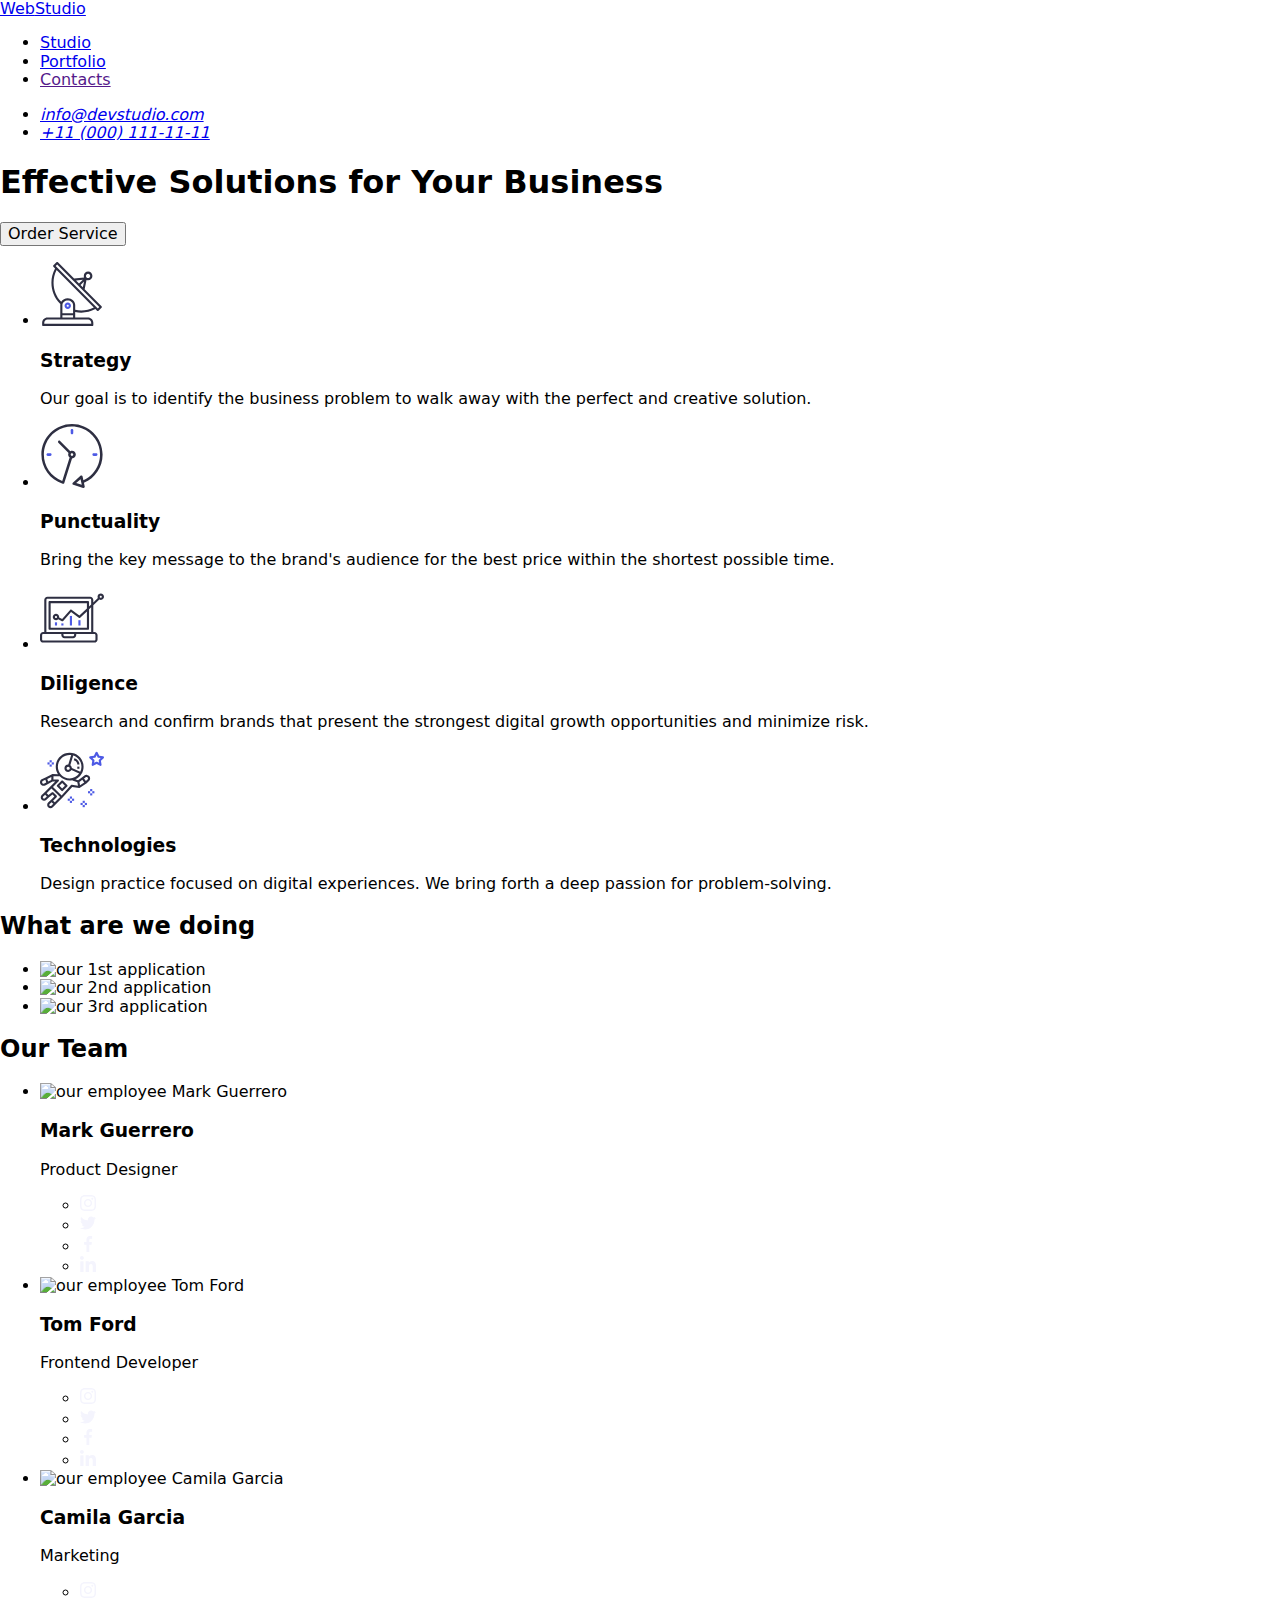
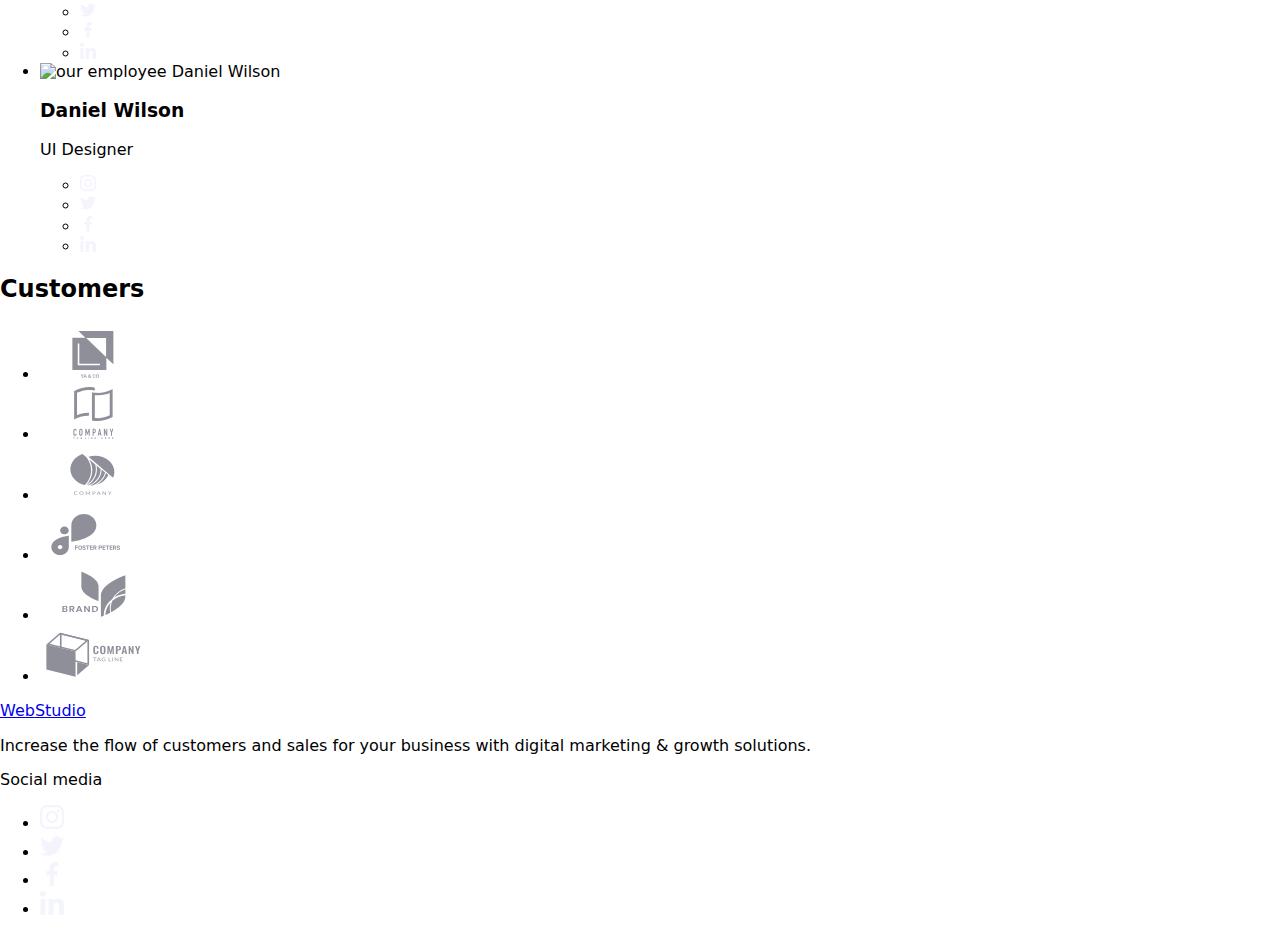
==== index.html @ b29a04a4 "меняет название спрайту" ====
<!DOCTYPE html>
<html lang="en">
  <head>
    <meta charset="UTF-8" />
    <meta http-equiv="X-UA-Compatible" content="IE=edge" />
    <meta name="viewport" content="width=device-width, initial-scale=1.0" />
    <title>Web Studio</title>
    <link rel="preconnect" href="https://fonts.googleapis.com" />
    <link rel="preconnect" href="https://fonts.gstatic.com" crossorigin />
    <link
      href="https://fonts.googleapis.com/css2?family=Raleway:wght@800&family=Roboto:wght@400;500;700;900&display=swap"
      rel="stylesheet"
    />
    <link
      rel="stylesheet"
      href="https://cdn.jsdelivr.net/npm/modern-normalize@1.1.0/modern-normalize.min.css"
    />
    <link rel="stylesheet" href="./css/styles.css" />
  </head>

  <!-- Body -->
  <body>
    <!-- Header -->
    <header class="page-header">
      <div class="container header-container">
        <!-- Nav -->
        <nav class="menu">
          <a class="logo link" href="./index.html"
            >Web<span class="studio-dark-text">Studio</span></a
          >
          <ul class="list nav-list">
            <li class="item nav-item">
              <a class="nav-link link" href="./index.html">Studio</a>
            </li>
            <li class="item nav-item">
              <a class="nav-link link" href="./portfolio.html">Portfolio</a>
            </li>
            <li class="item nav-item">
              <a class="nav-link link" href="">Contacts</a>
            </li>
          </ul>
        </nav>

        <!-- Address -->
        <address class="contacts">
          <ul class="list contacts-list">
            <li>
              <a
                class="link contacts-link mail"
                href="mailto:info@devstudio.com"
                >info@devstudio.com</a
              >
            </li>
            <li>
              <a class="link contacts-link tel" href="tel:+110001111111"
                >+11 (000) 111-11-11</a
              >
            </li>
          </ul>
        </address>
      </div>
    </header>

    <!-- Main -->
    <main>
      <!-- Hero section -->
      <section class="hero-section">
        <div class="container hero-container">
          <h1 class="title hero-title">
            Effective Solutions for Your Business
          </h1>
          <button class="hero-btn btn" type="button">Order Service</button>
        </div>
      </section>

      <!-- About section -->
      <section class="about-section">
        <div class="about-container container">
          <h2 hidden class="title about-title">About</h2>
          <ul class="list about-list">
            <li class="item about-item">
              <div class="thumb thumb-about">
                <svg class="icon" width="64" height="64">
                  <use href="./images/icons/icons.svg#antenna"></use>
                </svg>
              </div>
              <h3 class="about-subtitle subtitle">Strategy</h3>
              <p class="text about-text">
                Our goal is to identify the business problem to walk away with
                the perfect and creative solution.
              </p>
            </li>
            <li class="item about-item">
              <div class="thumb thumb-about">
                <svg class="icon" width="64" height="64">
                  <use href="./images/icons/icons.svg#clock"></use>
                </svg>
              </div>
              <h3 class="about-subtitle subtitle">Punctuality</h3>
              <p class="text about-text">
                Bring the key message to the brand's audience for the best price
                within the shortest possible time.
              </p>
            </li>
            <li class="item about-item">
              <div class="thumb thumb-about">
                <svg class="icon" width="64" height="64">
                  <use href="./images/icons/icons.svg#diagram"></use>
                </svg>
              </div>
              <h3 class="about-subtitle subtitle">Diligence</h3>
              <p class="text about-text">
                Research and confirm brands that present the strongest digital
                growth opportunities and minimize risk.
              </p>
            </li>
            <li class="item about-item">
              <div class="thumb thumb-about">
                <svg class="icon" width="64" height="64">
                  <use href="./images/icons/icons.svg#astronaut"></use>
                </svg>
              </div>
              <h3 class="about-subtitle subtitle">Technologies</h3>
              <p class="text about-text">
                Design practice focused on digital experiences. We bring forth a
                deep passion for problem-solving.
              </p>
            </li>
          </ul>
        </div>
      </section>

      <!-- What are we doing section -->
      <section class="projects-section">
        <div class="projects-container container">
          <h2 class="title projects-title">What are we doing</h2>
          <ul class="list projects-list">
            <li class="item projects-item">
              <img
                src="./images/what-are-we-doing/img-1.jpg"
                alt="our 1st application"
                width="360"
                height="300"
                class="img projects-img"
              />
            </li>
            <li class="item projects-item">
              <img
                src="./images/what-are-we-doing/img-2.jpg"
                alt="our 2nd application"
                width="360"
                height="300"
                class="img projects-img"
              />
            </li>
            <li class="item projects-item">
              <img
                src="./images/what-are-we-doing/img-3.jpg"
                alt="our 3rd application"
                width="360"
                height="300"
                class="img projects-img"
              />
            </li>
          </ul>
        </div>
      </section>

      <!-- Our team section -->
      <section class="team-section">
        <div class="team-container container">
          <h2 class="title team-title">Our Team</h2>
          <ul class="list team-list">
            <li class="item team-item">
              <img
                src="./images/our-team/mark-guerrero.jpg"
                alt="our employee Mark Guerrero"
                width="264"
                height="260"
                class="img team-img"
              />
              <div class="team-subtitle-container">
                <h3 class="subtitle team-subtitle">Mark Guerrero</h3>
                <p class="text text-team">Product Designer</p>
              </div>
              <ul class="list media-list">
                <li class="item item-media">
                  <a href="#" class="link media-links">
                    <svg class="icon media-icons" width="16" height="16">
                      <use href="./images/icons/icons.svg#instagram"></use>
                    </svg>
                  </a>
                </li>
                <li class="item item-media">
                  <a href="" class="link media-links">
                    <svg class="icon media-icons" width="16" height="16">
                      <use href="./images/icons/icons.svg#twitter"></use>
                    </svg>
                  </a>
                </li>
                <li class="item item-media">
                  <a href="" class="link media-links">
                    <svg class="icon media-icons" width="16" height="16">
                      <use href="./images/icons/icons.svg#facebook"></use>
                    </svg>
                  </a>
                </li>
                <li class="item item-media">
                  <a href="" class="link media-links">
                    <svg class="icon media-icons" width="16" height="16">
                      <use href="./images/icons/icons.svg#linkedin"></use>
                    </svg>
                  </a>
                </li>
              </ul>
            </li>
            <li class="item team-item">
              <img
                src="./images/our-team/tom-ford.jpg"
                alt="our employee Tom Ford"
                width="264"
                height="260"
                class="img team-img"
              />
              <div class="team-subtitle-container">
                <h3 class="subtitle team-subtitle">Tom Ford</h3>
                <p class="text text-team">Frontend Developer</p>
              </div>
              <ul class="list media-list">
                <li class="item item-media">
                  <a href="#" class="link media-links">
                    <svg class="icon media-icons" width="16" height="16">
                      <use href="./images/icons/icons.svg#instagram"></use>
                    </svg>
                  </a>
                </li>
                <li class="item item-media">
                  <a href="" class="link media-links">
                    <svg class="icon media-icons" width="16" height="16">
                      <use href="./images/icons/icons.svg#twitter"></use>
                    </svg>
                  </a>
                </li>
                <li class="item item-media">
                  <a href="" class="link media-links">
                    <svg class="icon media-icons" width="16" height="16">
                      <use href="./images/icons/icons.svg#facebook"></use>
                    </svg>
                  </a>
                </li>
                <li class="item item-media">
                  <a href="" class="link media-links">
                    <svg class="icon media-icons" width="16" height="16">
                      <use href="./images/icons/icons.svg#linkedin"></use>
                    </svg>
                  </a>
                </li>
              </ul>
            </li>
            <li class="item team-item">
              <img
                src="./images/our-team/camila-garcia.jpg"
                alt="our employee Camila Garcia"
                width="264"
                height="260"
                class="img team-img"
              />
              <div class="team-subtitle-container">
                <h3 class="subtitle team-subtitle">Camila Garcia</h3>
                <p class="text text-team">Marketing</p>
              </div>
              <ul class="list media-list">
                <li class="item item-media">
                  <a href="#" class="link media-links">
                    <svg class="icon media-icons" width="16" height="16">
                      <use href="./images/icons/icons.svg#instagram"></use>
                    </svg>
                  </a>
                </li>
                <li class="item item-media">
                  <a href="" class="link media-links">
                    <svg class="icon media-icons" width="16" height="16">
                      <use href="./images/icons/icons.svg#twitter"></use>
                    </svg>
                  </a>
                </li>
                <li class="item item-media">
                  <a href="" class="link media-links">
                    <svg class="icon media-icons" width="16" height="16">
                      <use href="./images/icons/icons.svg#facebook"></use>
                    </svg>
                  </a>
                </li>
                <li class="item item-media">
                  <a href="" class="link media-links">
                    <svg class="icon media-icons" width="16" height="16">
                      <use href="./images/icons/icons.svg#linkedin"></use>
                    </svg>
                  </a>
                </li>
              </ul>
            </li>
            <li class="item team-item">
              <img
                src="./images/our-team/daniel-wilson.jpg"
                alt="our employee Daniel Wilson"
                width="264"
                height="260"
                class="img team-img"
              />
              <div class="team-subtitle-container">
                <h3 class="subtitle team-subtitle">Daniel Wilson</h3>
                <p class="text text-team">UI Designer</p>
              </div>
              <ul class="list media-list">
                <li class="item item-media">
                  <a href="#" class="link media-links">
                    <svg class="icon media-icons" width="16" height="16">
                      <use href="./images/icons/icons.svg#instagram"></use>
                    </svg>
                  </a>
                </li>
                <li class="item item-media">
                  <a href="" class="link media-links">
                    <svg class="icon media-icons" width="16" height="16">
                      <use href="./images/icons/icons.svg#twitter"></use>
                    </svg>
                  </a>
                </li>
                <li class="item item-media">
                  <a href="" class="link media-links">
                    <svg class="icon media-icons" width="16" height="16">
                      <use href="./images/icons/icons.svg#facebook"></use>
                    </svg>
                  </a>
                </li>
                <li class="item item-media">
                  <a href="" class="link media-links">
                    <svg class="icon media-icons" width="16" height="16">
                      <use href="./images/icons/icons.svg#linkedin"></use>
                    </svg>
                  </a>
                </li>
              </ul>
            </li>
          </ul>
        </div>
      </section>

      <!-- customers -->
      <section class="section customers-section">
        <div class="container customers-container">
          <h2 class="item customers-title">Customers</h2>
          <ul class="list customers-list">
            <li class="item customers-item">
              <div class="thumb customers-thumb">
                <svg class="icon customers-icon" width="104" height="56">
                  <use href="./images/icons/icons.svg#clients-1"></use>
                </svg>
              </div>
            </li>
            <li class="item customers-item">
              <div class="thumb customers-thumb">
                <svg class="icon customers-icon" width="104" height="56">
                  <use href="./images/icons/icons.svg#clients-2"></use>
                </svg>
              </div>
            </li>
            <li class="item customers-item">
              <div class="thumb customers-thumb">
                <svg class="icon customers-icon" width="104" height="56">
                  <use href="./images/icons/icons.svg#clients-3"></use>
                </svg>
              </div>
            </li>
            <li class="item customers-item">
              <div class="thumb customers-thumb">
                <svg class="icon customers-icon" width="104" height="56">
                  <use href="./images/icons/icons.svg#clients-4"></use>
                </svg>
              </div>
            </li>
            <li class="item customers-item">
              <div class="thumb customers-thumb">
                <svg class="icon customers-icon" width="104" height="56">
                  <use href="./images/icons/icons.svg#clients-5"></use>
                </svg>
              </div>
            </li>
            <li class="item customers-item">
              <div class="thumb customers-thumb">
                <svg class="icon customers-icon" width="104" height="56">
                  <use href="./images/icons/icons.svg#clients-6"></use>
                </svg>
              </div>
            </li>
          </ul>
        </div>
      </section>
    </main>

    <!-- Footer -->
    <footer class="footer">
      <div class="container footer-container">
        <div class="left-footer-container">
          <a class="link logo" href="./index.html"
            >Web<span class="studio-white-text">Studio</span></a
          >
          <p class="text footer-text">
            Increase the flow of customers and sales for your business with
            digital marketing & growth solutions.
          </p>
        </div>

        <div class="right-footer-conatiner">
          <p class="tetx footer-media-text">Social media</p>
          <ul class="list media-list">
            <li class="item item-media">
              <a href="" class="link media-links">
                <svg class="icon media-icons" width="24" height="24">
                  <use href="./images/icons/icons.svg#instagram"></use>
                </svg>
              </a>
            </li>
            <li class="item item-media">
              <a href="" class="link media-links">
                <svg class="icon media-icons" width="24" height="24">
                  <use href="./images/icons/icons.svg#twitter"></use>
                </svg>
              </a>
            </li>
            <li class="item item-media">
              <a href="" class="link media-links">
                <svg class="icon media-icons" width="24" height="24">
                  <use href="./images/icons/icons.svg#facebook"></use>
                </svg>
              </a>
            </li>
            <li class="item item-media">
              <a href="" class="link media-links">
                <svg class="icon media-icons" width="24" height="24">
                  <use href="./images/icons/icons.svg#linkedin"></use>
                </svg>
              </a>
            </li>
          </ul>
        </div>
      </div>
    </footer>
  </body>
</html>
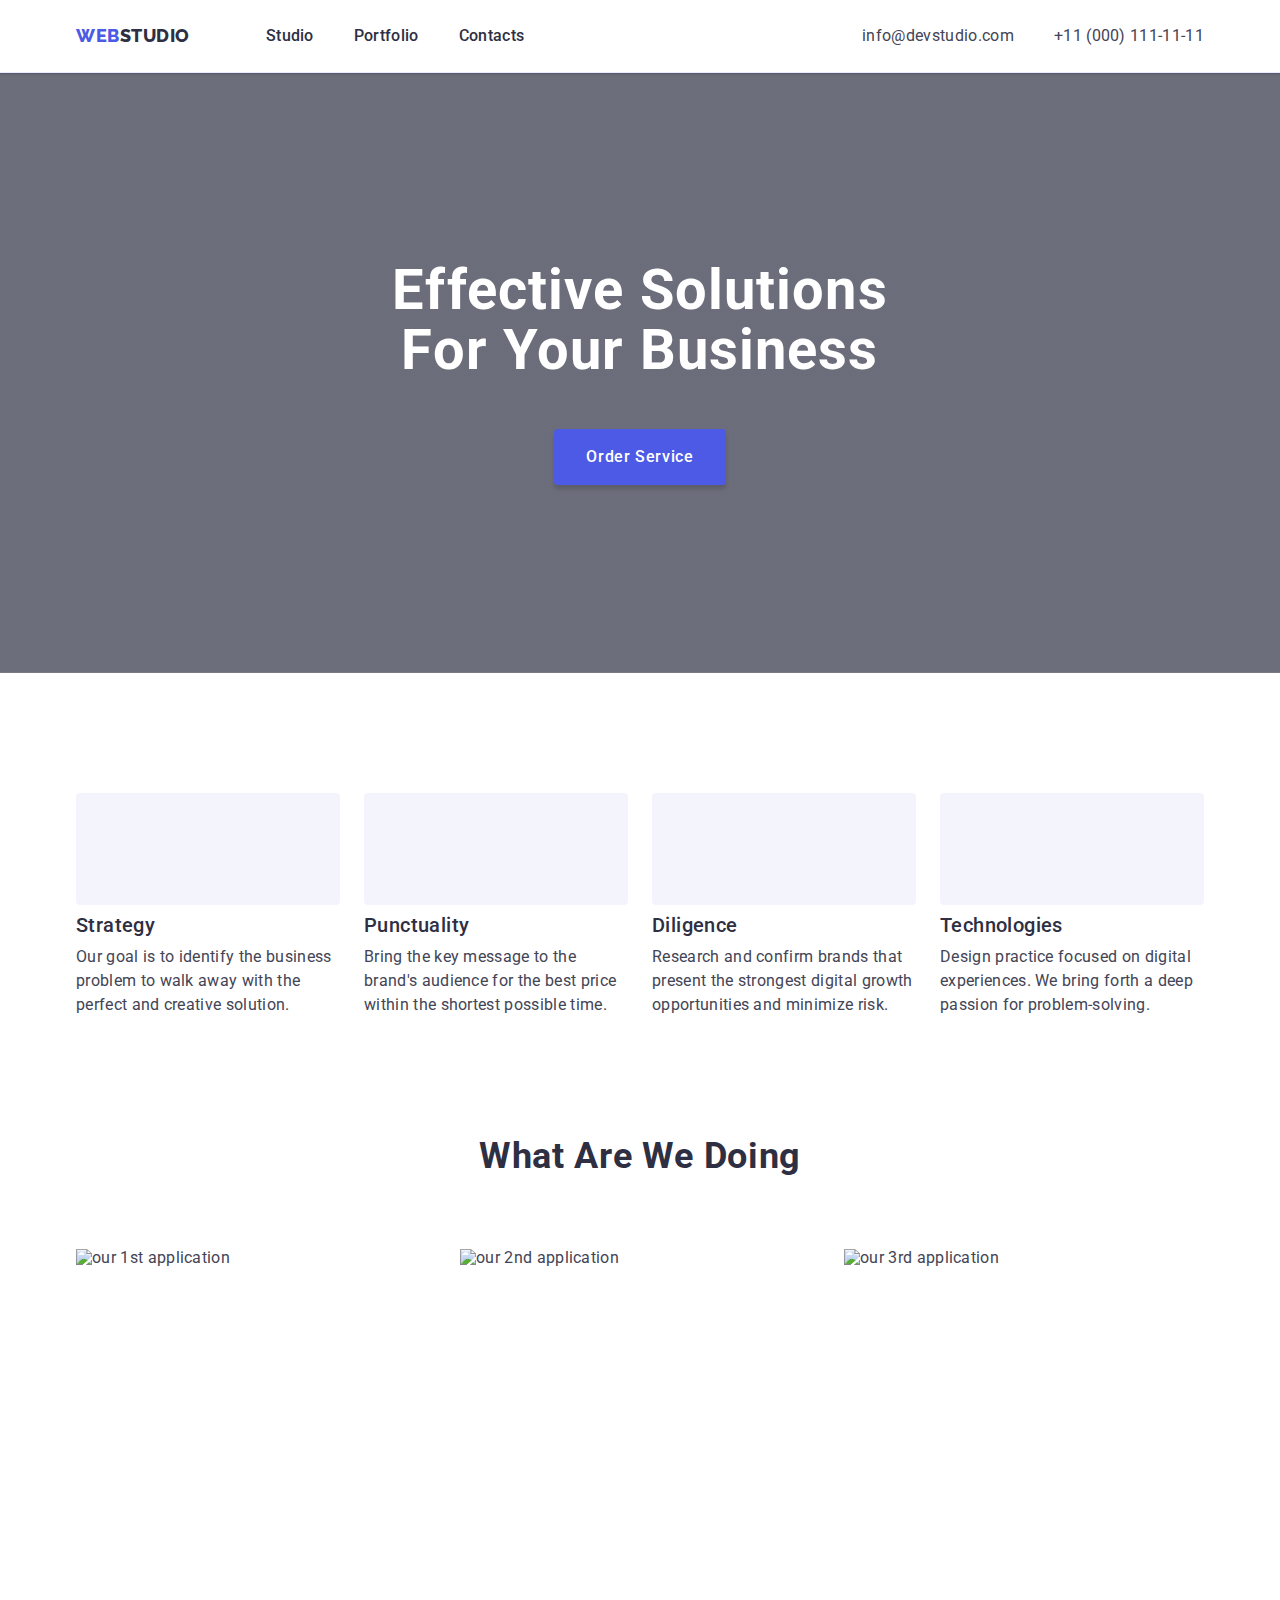
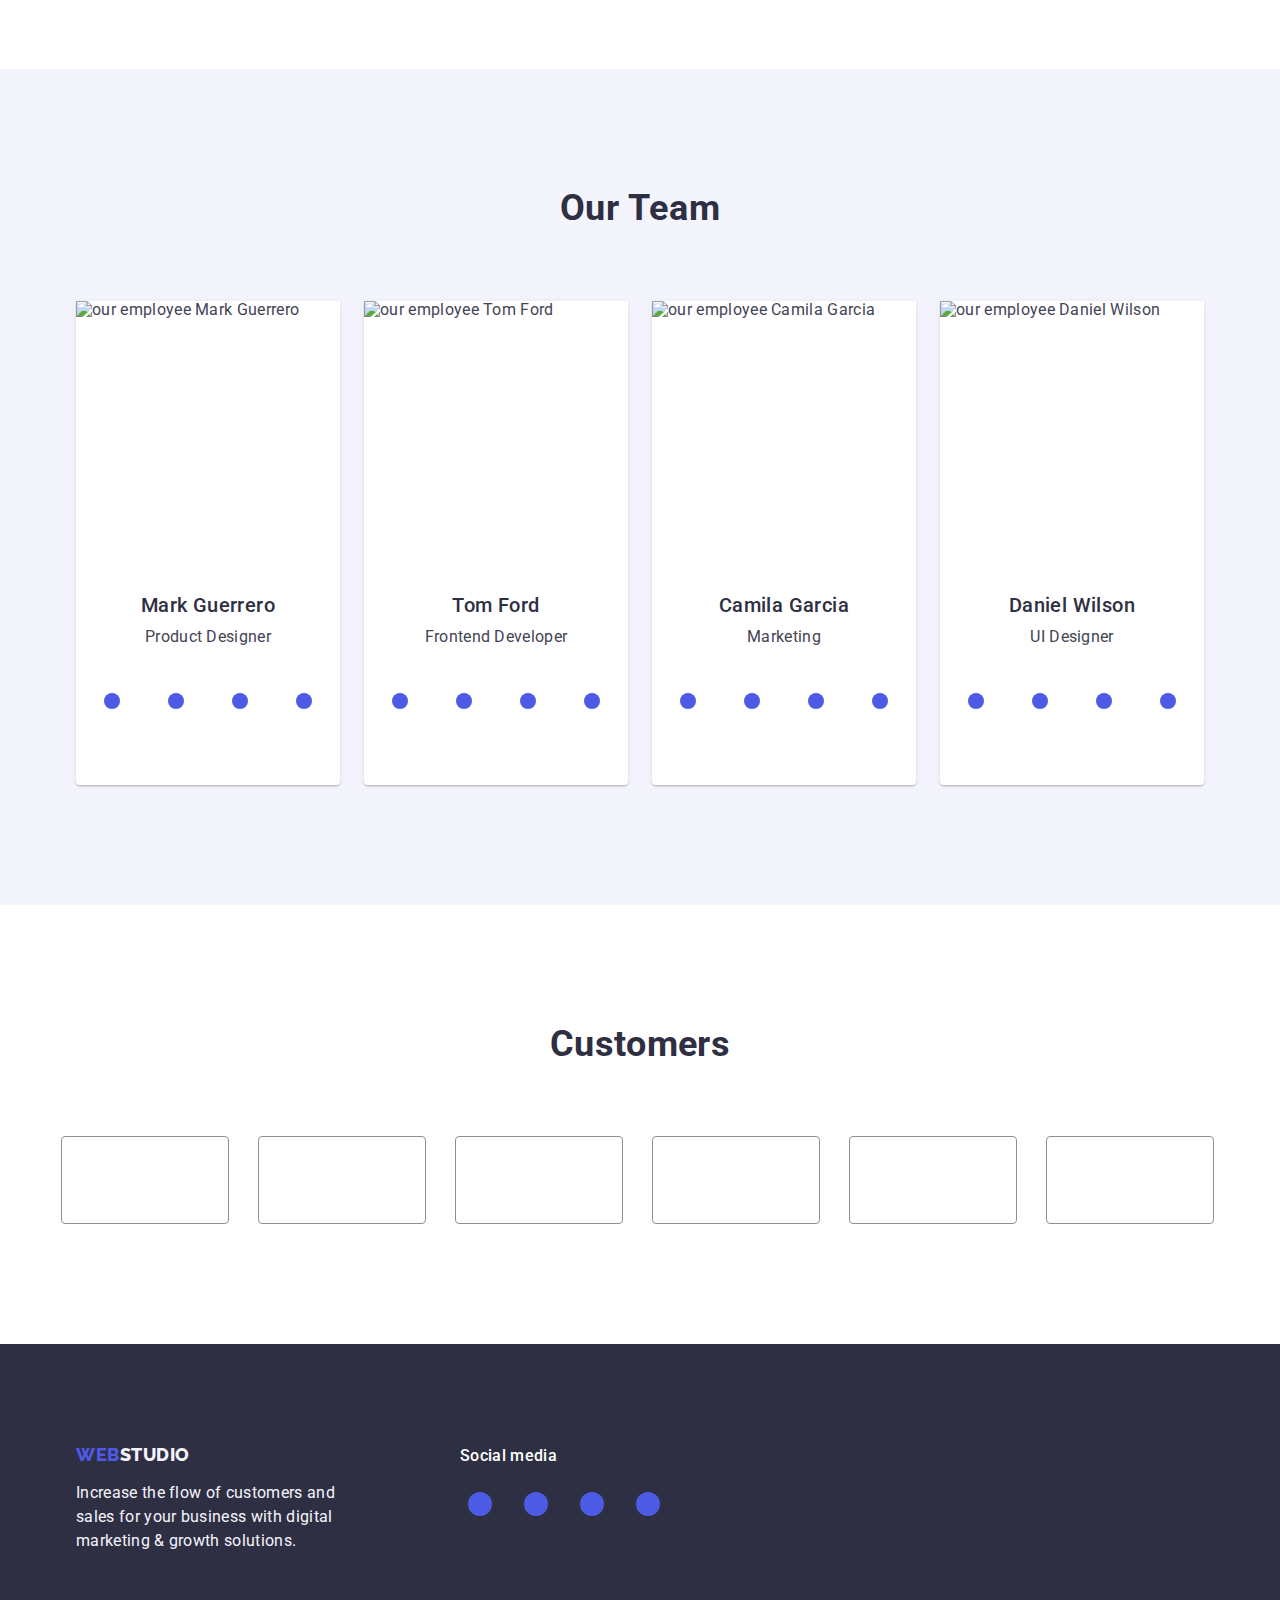
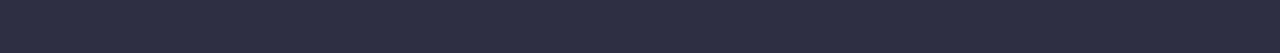
==== commit 909397c1: "-" ====
--- a/index.html
+++ b/index.html
@@ -81,7 +81,7 @@
             <li class="item about-item">
               <div class="thumb thumb-about">
                 <svg class="icon" width="64" height="64">
-                  <use href="./images/icons/icons.svg#antenna"></use>
+                  <use href="./images/icons/icon.svg#antenna"></use>
                 </svg>
               </div>
               <h3 class="about-subtitle subtitle">Strategy</h3>
@@ -93,7 +93,7 @@
             <li class="item about-item">
               <div class="thumb thumb-about">
                 <svg class="icon" width="64" height="64">
-                  <use href="./images/icons/icons.svg#clock"></use>
+                  <use href="./images/icons/icon.svg#clock"></use>
                 </svg>
               </div>
               <h3 class="about-subtitle subtitle">Punctuality</h3>
@@ -105,7 +105,7 @@
             <li class="item about-item">
               <div class="thumb thumb-about">
                 <svg class="icon" width="64" height="64">
-                  <use href="./images/icons/icons.svg#diagram"></use>
+                  <use href="./images/icons/icon.svg#diagram"></use>
                 </svg>
               </div>
               <h3 class="about-subtitle subtitle">Diligence</h3>
@@ -117,7 +117,7 @@
             <li class="item about-item">
               <div class="thumb thumb-about">
                 <svg class="icon" width="64" height="64">
-                  <use href="./images/icons/icons.svg#astronaut"></use>
+                  <use href="./images/icons/icon.svg#astronaut"></use>
                 </svg>
               </div>
               <h3 class="about-subtitle subtitle">Technologies</h3>
@@ -183,36 +183,38 @@
                 <h3 class="subtitle team-subtitle">Mark Guerrero</h3>
                 <p class="text text-team">Product Designer</p>
               </div>
-              <ul class="list media-list">
-                <li class="item item-media">
-                  <a href="#" class="link media-links">
-                    <svg class="icon media-icons" width="16" height="16">
-                      <use href="./images/icons/icons.svg#instagram"></use>
-                    </svg>
-                  </a>
-                </li>
-                <li class="item item-media">
-                  <a href="" class="link media-links">
-                    <svg class="icon media-icons" width="16" height="16">
-                      <use href="./images/icons/icons.svg#twitter"></use>
-                    </svg>
-                  </a>
-                </li>
-                <li class="item item-media">
-                  <a href="" class="link media-links">
-                    <svg class="icon media-icons" width="16" height="16">
-                      <use href="./images/icons/icons.svg#facebook"></use>
-                    </svg>
-                  </a>
-                </li>
-                <li class="item item-media">
-                  <a href="" class="link media-links">
-                    <svg class="icon media-icons" width="16" height="16">
-                      <use href="./images/icons/icons.svg#linkedin"></use>
-                    </svg>
-                  </a>
-                </li>
-              </ul>
+              <div class="links-container">
+                <ul class="list media-list">
+                  <li class="item item-media">
+                    <a href="#" class="link media-links">
+                      <svg class="icon media-icons" width="16" height="16">
+                        <use href="./images/icons/icon.svg#instagram"></use>
+                      </svg>
+                    </a>
+                  </li>
+                  <li class="item item-media">
+                    <a href="" class="link media-links">
+                      <svg class="icon media-icons" width="16" height="16">
+                        <use href="./images/icons/icon.svg#twitter"></use>
+                      </svg>
+                    </a>
+                  </li>
+                  <li class="item item-media">
+                    <a href="" class="link media-links">
+                      <svg class="icon media-icons" width="16" height="16">
+                        <use href="./images/icons/icon.svg#facebook"></use>
+                      </svg>
+                    </a>
+                  </li>
+                  <li class="item item-media">
+                    <a href="" class="link media-links">
+                      <svg class="icon media-icons" width="16" height="16">
+                        <use href="./images/icons/icon.svg#linkedin"></use>
+                      </svg>
+                    </a>
+                  </li>
+                </ul>
+              </div>
             </li>
             <li class="item team-item">
               <img
@@ -226,36 +228,38 @@
                 <h3 class="subtitle team-subtitle">Tom Ford</h3>
                 <p class="text text-team">Frontend Developer</p>
               </div>
-              <ul class="list media-list">
-                <li class="item item-media">
-                  <a href="#" class="link media-links">
-                    <svg class="icon media-icons" width="16" height="16">
-                      <use href="./images/icons/icons.svg#instagram"></use>
-                    </svg>
-                  </a>
-                </li>
-                <li class="item item-media">
-                  <a href="" class="link media-links">
-                    <svg class="icon media-icons" width="16" height="16">
-                      <use href="./images/icons/icons.svg#twitter"></use>
-                    </svg>
-                  </a>
-                </li>
-                <li class="item item-media">
-                  <a href="" class="link media-links">
-                    <svg class="icon media-icons" width="16" height="16">
-                      <use href="./images/icons/icons.svg#facebook"></use>
-                    </svg>
-                  </a>
-                </li>
-                <li class="item item-media">
-                  <a href="" class="link media-links">
-                    <svg class="icon media-icons" width="16" height="16">
-                      <use href="./images/icons/icons.svg#linkedin"></use>
-                    </svg>
-                  </a>
-                </li>
-              </ul>
+              <div class="links-container">
+                <ul class="list media-list">
+                  <li class="item item-media">
+                    <a href="#" class="link media-links">
+                      <svg class="icon media-icons" width="16" height="16">
+                        <use href="./images/icons/icon.svg#instagram"></use>
+                      </svg>
+                    </a>
+                  </li>
+                  <li class="item item-media">
+                    <a href="" class="link media-links">
+                      <svg class="icon media-icons" width="16" height="16">
+                        <use href="./images/icons/icon.svg#twitter"></use>
+                      </svg>
+                    </a>
+                  </li>
+                  <li class="item item-media">
+                    <a href="" class="link media-links">
+                      <svg class="icon media-icons" width="16" height="16">
+                        <use href="./images/icons/icon.svg#facebook"></use>
+                      </svg>
+                    </a>
+                  </li>
+                  <li class="item item-media">
+                    <a href="" class="link media-links">
+                      <svg class="icon media-icons" width="16" height="16">
+                        <use href="./images/icons/icon.svg#linkedin"></use>
+                      </svg>
+                    </a>
+                  </li>
+                </ul>
+              </div>
             </li>
             <li class="item team-item">
               <img
@@ -269,36 +273,38 @@
                 <h3 class="subtitle team-subtitle">Camila Garcia</h3>
                 <p class="text text-team">Marketing</p>
               </div>
-              <ul class="list media-list">
-                <li class="item item-media">
-                  <a href="#" class="link media-links">
-                    <svg class="icon media-icons" width="16" height="16">
-                      <use href="./images/icons/icons.svg#instagram"></use>
-                    </svg>
-                  </a>
-                </li>
-                <li class="item item-media">
-                  <a href="" class="link media-links">
-                    <svg class="icon media-icons" width="16" height="16">
-                      <use href="./images/icons/icons.svg#twitter"></use>
-                    </svg>
-                  </a>
-                </li>
-                <li class="item item-media">
-                  <a href="" class="link media-links">
-                    <svg class="icon media-icons" width="16" height="16">
-                      <use href="./images/icons/icons.svg#facebook"></use>
-                    </svg>
-                  </a>
-                </li>
-                <li class="item item-media">
-                  <a href="" class="link media-links">
-                    <svg class="icon media-icons" width="16" height="16">
-                      <use href="./images/icons/icons.svg#linkedin"></use>
-                    </svg>
-                  </a>
-                </li>
-              </ul>
+              <div class="links-container">
+                <ul class="list media-list">
+                  <li class="item item-media">
+                    <a href="#" class="link media-links">
+                      <svg class="icon media-icons" width="16" height="16">
+                        <use href="./images/icons/icon.svg#instagram"></use>
+                      </svg>
+                    </a>
+                  </li>
+                  <li class="item item-media">
+                    <a href="" class="link media-links">
+                      <svg class="icon media-icons" width="16" height="16">
+                        <use href="./images/icons/icon.svg#twitter"></use>
+                      </svg>
+                    </a>
+                  </li>
+                  <li class="item item-media">
+                    <a href="" class="link media-links">
+                      <svg class="icon media-icons" width="16" height="16">
+                        <use href="./images/icons/icon.svg#facebook"></use>
+                      </svg>
+                    </a>
+                  </li>
+                  <li class="item item-media">
+                    <a href="" class="link media-links">
+                      <svg class="icon media-icons" width="16" height="16">
+                        <use href="./images/icons/icon.svg#linkedin"></use>
+                      </svg>
+                    </a>
+                  </li>
+                </ul>
+              </div>
             </li>
             <li class="item team-item">
               <img
@@ -312,36 +318,38 @@
                 <h3 class="subtitle team-subtitle">Daniel Wilson</h3>
                 <p class="text text-team">UI Designer</p>
               </div>
-              <ul class="list media-list">
-                <li class="item item-media">
-                  <a href="#" class="link media-links">
-                    <svg class="icon media-icons" width="16" height="16">
-                      <use href="./images/icons/icons.svg#instagram"></use>
-                    </svg>
-                  </a>
-                </li>
-                <li class="item item-media">
-                  <a href="" class="link media-links">
-                    <svg class="icon media-icons" width="16" height="16">
-                      <use href="./images/icons/icons.svg#twitter"></use>
-                    </svg>
-                  </a>
-                </li>
-                <li class="item item-media">
-                  <a href="" class="link media-links">
-                    <svg class="icon media-icons" width="16" height="16">
-                      <use href="./images/icons/icons.svg#facebook"></use>
-                    </svg>
-                  </a>
-                </li>
-                <li class="item item-media">
-                  <a href="" class="link media-links">
-                    <svg class="icon media-icons" width="16" height="16">
-                      <use href="./images/icons/icons.svg#linkedin"></use>
-                    </svg>
-                  </a>
-                </li>
-              </ul>
+              <div class="links-container">
+                <ul class="list media-list">
+                  <li class="item item-media">
+                    <a href="#" class="link media-links">
+                      <svg class="icon media-icons" width="16" height="16">
+                        <use href="./images/icons/icon.svg#instagram"></use>
+                      </svg>
+                    </a>
+                  </li>
+                  <li class="item item-media">
+                    <a href="" class="link media-links">
+                      <svg class="icon media-icons" width="16" height="16">
+                        <use href="./images/icons/icon.svg#twitter"></use>
+                      </svg>
+                    </a>
+                  </li>
+                  <li class="item item-media">
+                    <a href="" class="link media-links">
+                      <svg class="icon media-icons" width="16" height="16">
+                        <use href="./images/icons/icon.svg#facebook"></use>
+                      </svg>
+                    </a>
+                  </li>
+                  <li class="item item-media">
+                    <a href="" class="link media-links">
+                      <svg class="icon media-icons" width="16" height="16">
+                        <use href="./images/icons/icon.svg#linkedin"></use>
+                      </svg>
+                    </a>
+                  </li>
+                </ul>
+              </div>
             </li>
           </ul>
         </div>
@@ -353,46 +361,46 @@
           <h2 class="item customers-title">Customers</h2>
           <ul class="list customers-list">
             <li class="item customers-item">
-              <div class="thumb customers-thumb">
-                <svg class="icon customers-icon" width="104" height="56">
-                  <use href="./images/icons/icons.svg#clients-1"></use>
-                </svg>
-              </div>
-            </li>
-            <li class="item customers-item">
-              <div class="thumb customers-thumb">
-                <svg class="icon customers-icon" width="104" height="56">
-                  <use href="./images/icons/icons.svg#clients-2"></use>
-                </svg>
-              </div>
-            </li>
-            <li class="item customers-item">
-              <div class="thumb customers-thumb">
-                <svg class="icon customers-icon" width="104" height="56">
-                  <use href="./images/icons/icons.svg#clients-3"></use>
-                </svg>
-              </div>
-            </li>
-            <li class="item customers-item">
-              <div class="thumb customers-thumb">
-                <svg class="icon customers-icon" width="104" height="56">
-                  <use href="./images/icons/icons.svg#clients-4"></use>
-                </svg>
-              </div>
-            </li>
-            <li class="item customers-item">
-              <div class="thumb customers-thumb">
-                <svg class="icon customers-icon" width="104" height="56">
-                  <use href="./images/icons/icons.svg#clients-5"></use>
-                </svg>
-              </div>
-            </li>
-            <li class="item customers-item">
-              <div class="thumb customers-thumb">
-                <svg class="icon customers-icon" width="104" height="56">
-                  <use href="./images/icons/icons.svg#clients-6"></use>
-                </svg>
-              </div>
+              <a href="#" class="link customers-link">
+                <svg class="icon customers-icon" width="104" height="56">
+                  <use href="./images/icons/icon.svg#clients-1"></use>
+                </svg>
+              </a>
+            </li>
+            <li class="item customers-item">
+              <a href="#" class="link customers-link">
+                <svg class="icon customers-icon" width="104" height="56">
+                  <use href="./images/icons/icon.svg#clients-2"></use>
+                </svg>
+              </a>
+            </li>
+            <li class="item customers-item">
+              <a href="#" class="link customers-link">
+                <svg class="icon customers-icon" width="104" height="56">
+                  <use href="./images/icons/icon.svg#clients-3"></use>
+                </svg>
+              </a>
+            </li>
+            <li class="item customers-item">
+              <a href="#" class="link customers-link">
+                <svg class="icon customers-icon" width="104" height="56">
+                  <use href="./images/icons/icon.svg#clients-4"></use>
+                </svg>
+              </a>
+            </li>
+            <li class="item customers-item">
+              <a href="#" class="link customers-link">
+                <svg class="icon customers-icon" width="104" height="56">
+                  <use href="./images/icons/icon.svg#clients-5"></use>
+                </svg>
+              </a>
+            </li>
+            <li class="item customers-item">
+              <a href="#" class="link customers-link">
+                <svg class="icon customers-icon" width="104" height="56">
+                  <use href="./images/icons/icon.svg#clients-6"></use>
+                </svg>
+              </a>
             </li>
           </ul>
         </div>
@@ -413,33 +421,33 @@
         </div>
 
         <div class="right-footer-conatiner">
-          <p class="tetx footer-media-text">Social media</p>
+          <p class="text footer-media-text">Social media</p>
           <ul class="list media-list">
             <li class="item item-media">
               <a href="" class="link media-links">
                 <svg class="icon media-icons" width="24" height="24">
-                  <use href="./images/icons/icons.svg#instagram"></use>
+                  <use href="./images/icons/icon.svg#instagram"></use>
                 </svg>
               </a>
             </li>
             <li class="item item-media">
               <a href="" class="link media-links">
                 <svg class="icon media-icons" width="24" height="24">
-                  <use href="./images/icons/icons.svg#twitter"></use>
+                  <use href="./images/icons/icon.svg#twitter"></use>
                 </svg>
               </a>
             </li>
             <li class="item item-media">
               <a href="" class="link media-links">
                 <svg class="icon media-icons" width="24" height="24">
-                  <use href="./images/icons/icons.svg#facebook"></use>
+                  <use href="./images/icons/icon.svg#facebook"></use>
                 </svg>
               </a>
             </li>
             <li class="item item-media">
               <a href="" class="link media-links">
                 <svg class="icon media-icons" width="24" height="24">
-                  <use href="./images/icons/icons.svg#linkedin"></use>
+                  <use href="./images/icons/icon.svg#linkedin"></use>
                 </svg>
               </a>
             </li>
--- a/css/styles.css
+++ b/css/styles.css
@@ -0,0 +1,493 @@
+:root{
+--main-text-color:#2E2F42;
+--seconfary-text-color:#434455;
+--hover-color:#404BBF;
+--white-color:#FFFFFF;
+--accent-color:#4D5AE5;
+--footer-text-color:#F4F4FD;
+--border-color-filter:#E7E9FC;
+}
+/* *{
+    outline: 1px solid tomato;
+} */
+/* СБРОС СТИЛЕЙ */
+h1,h2,h3,h4,h5,h6,p{
+    margin: 0;
+    padding: 0;
+}
+ul{
+    margin: 0;
+    padding: 0;
+}
+/* /СБРОС СТИЛЕЙ */
+/* ============BASIC STYLE============ */
+body{
+    font-family: 'Roboto', sans-serif;
+    letter-spacing: 0.02em;
+    color: var(--seconfary-text-color);
+    background-color: var(--white-color);
+}
+img{
+    display: block;
+}
+.page-header{
+    border-bottom: 1px solid #E7E9FC;
+    box-shadow: 0px 2px 1px rgba(46, 47, 66, 0.08),
+        0px 1px 1px rgba(46, 47, 66, 0.16),
+        0px 1px 6px rgba(46, 47, 66, 0.08);
+
+}
+.container{
+    width: 1158px;
+    margin-left: auto;
+    margin-right: auto;
+    padding: 120px 15px;
+}
+.link {
+    text-decoration: none;
+    font-style: normal;
+}
+
+.text {
+        font-weight: 400;
+        font-size: 16px;
+        line-height: 1.5;
+        color: var(--seconfary-text-color);
+}
+.title {
+        font-weight: 700;
+        font-size: 36px;
+        line-height: 1.11;
+        text-transform: capitalize;
+        color: var(--main-text-color);
+}
+.list {
+    list-style: none;
+}
+.subtitle{
+      font-weight: 500;
+        font-size: 20px;
+        line-height: 1.2;
+        color: var(--main-text-color);
+        letter-spacing: 0.02em;
+}
+.btn {
+    cursor: pointer;
+    font-family: inherit;
+    border: none;
+}
+/* 
+=
+============INDEX.HTML============
+= 
+*/
+/* ============HEADER============ */
+.menu{
+    display: flex;
+    align-items: center;
+
+}
+.logo {
+    font-family: 'Raleway', sans-serif;
+        font-weight: 800;
+        font-size: 18px;
+        line-height: 1.17;
+        letter-spacing: 0.03em;
+        text-transform: uppercase;
+        color: var(--accent-color);
+        display: block;
+        padding: 24px 0;
+        margin-right: 76px;
+}
+
+.header-container{
+    display: flex;
+    justify-content: space-between;
+        align-items: center;
+        padding: 0 15px;
+}
+.contacts-link{
+        font-weight: 400;
+        font-size: 16px;
+        line-height: 1.5;
+        color: var(--seconfary-text-color);
+        font-style: normal;
+        display: block;
+        padding: 24px 0;
+}
+
+.contacts-link:hover,
+.contacts-link:focus{
+    color: var(--hover-color);
+}
+.nav-list{
+    display: flex;
+    gap: 40px;
+    justify-content: space-between;
+}
+.nav-link:hover,
+.nav-link:focus{
+    color: var(--hover-color);
+}
+.studio-dark-text{
+    color: var(--main-text-color);
+}
+.nav-link {
+        font-weight: 500;
+        font-size: 16px;
+        line-height: 1.5;
+        color: var(--main-text-color);
+        display: block;
+        padding: 24px 0;
+}
+.contacts{
+    font-style: normal;
+}
+.contacts-list{
+    display: flex;
+    gap: 40px;
+}
+/* ============/HEADER============ */
+/* ============HERO============ */
+.hero-section {
+    margin: 0 auto;
+    background-image: linear-gradient(rgba(46, 47, 66, 0.7), rgba(46, 47, 66, 0.7)), url(../images/bg-hero.jpg);
+    background-repeat: no-repeat;
+    background-size: cover;
+    background-position: center center;
+    max-width: 1440px;
+    padding: 188px 0;
+}
+ .hero-container{
+    text-align: center;
+    padding: 0;
+
+ }
+
+.hero-title {
+        font-weight: 700;
+        font-size: 56px;
+        line-height: 1.07;
+        color: var(--white-color);
+        text-align: center;
+        letter-spacing: inherit;
+        letter-spacing: 0.02em;
+        max-width: 496px;
+        margin-left: auto;
+        margin-right: auto;
+        margin-bottom: 48px;
+
+}
+
+.hero-btn {
+    display: block;
+    min-width: 169px;
+    margin-left: auto;
+    margin-right: auto;
+        font-weight: 500;
+        font-size: 16px;
+        line-height: 1.5;
+        letter-spacing: 0.04em;
+    
+        color:var(--white-color);
+        background: var(--accent-color);
+        box-shadow: 0px 4px 4px rgba(0, 0, 0, 0.15);
+        border-radius: 4px;
+        padding: 16px 32px;
+
+}
+.hero-btn:hover,
+.hero-btn:focus{
+    background-color: var(--hover-color);
+}
+/* ============/HERO============ */
+/* ============ABOUT============ */
+.about-section{
+    padding: 120px 0;
+}
+.about-container{
+    padding: 0 15px;
+}
+.about-list{
+    display: flex;
+    justify-content: space-between;
+    gap: 24px;
+}
+.about-title{
+    text-align: center;
+    letter-spacing: 0.02em;
+}
+.about-subtitle{
+    margin-bottom: 8px;
+}
+.about-item{
+    width: 264px;
+}
+.thumb-about{
+    padding: 24px 100px;
+    background-color: #F4F4FD;
+    border-radius: 4px;
+    margin-bottom: 8px;
+    display: flex;
+    justify-content: center;
+    align-items: center;
+    height: 112px;
+}
+/* ============/ABOUT============ */
+/* ============PROJECTS============ */
+.projects-section{
+    padding-bottom: 120px;
+}
+.projects-container{
+    padding: 0 15px;
+}
+.projects-title{
+    text-align: center;
+    letter-spacing: 0.02em;
+    margin-bottom: 72px;
+}
+
+.projects-list{
+    display: flex;
+    gap: 24px;
+}
+/* ============/PROJECTS============ */
+/* ============TEAM============ */
+.team-list{
+    display: flex;
+    justify-content: space-between;
+    gap: 24px;
+}
+.team-section {
+    background-color: var(--footer-text-color);
+    padding: 120px 0;
+}
+.team-container{
+    padding: 0 15px;
+}
+.team-title{
+    margin-bottom: 72px;
+}
+.team-title,
+.team-subtitle{
+    text-align: center;
+    letter-spacing: 0.02em;
+}
+.team-subtitle{
+    margin-bottom: 8px;
+}
+.team-item{
+    background-color: var(--white-color);
+    width: 264px;
+    box-shadow: 0px 1px 6px rgba(46, 47, 66, 0.08), 0px 1px 1px rgba(46, 47, 66, 0.16), 0px 2px 1px rgba(46, 47, 66, 0.08);
+        border-radius: 0px 0px 4px 4px;
+}
+.team-subtitle-container{
+    padding: 32px 16px 0 16px;
+    text-align: center;
+    border-radius: 0px 0px 4px 4px;
+
+}
+.media-links{
+    width: 100%;
+    height: 100%;
+    display: block;
+    background-color: var(--accent-color);
+    border-radius: 50%;
+    display: flex;
+    justify-content: center;
+    align-items: center;
+
+}
+.media-links:hover,
+.media-links:focus{
+    color: var(--hover-color) ;
+}
+.media-list{
+    display: flex;
+    justify-content: center;
+    gap: 24px;
+    margin: 0 16px 32px 16px;
+}
+.item-media{
+
+
+    padding: 12px;
+}
+.links-container{
+    padding: 32px 0 32px;
+}
+/* ============/TEAM============ */
+
+/* ============CUSTOMERS============ */
+.customers-section{
+    padding: 120px 0;
+}
+.customers-container{
+    padding: 0;
+}
+.customers-title{
+    text-align: center;
+    font-size: 36px;
+    text-transform: capitalize;
+    color: var(--main-text-color);
+    margin-bottom: 72px;
+    line-height: 1.1;
+}
+.customers-list{
+    display: flex;
+    justify-content: center;
+    align-items: center;
+    gap: 24px;
+}
+.customers-item{
+    width: calc((100% - 120px) / 6);
+}
+.customers-link{
+    display: block;
+    width: 168px;
+    height: 88px;
+    padding: 16px 32px;
+    border: 1px solid #8E8F99;
+    border-radius: 4px;
+    display: flex;
+    justify-content: center;
+    align-items: center;
+    color: #8e8f99;
+}
+.customers-link:hover,
+.customers-link:focus{
+    border-color: var(--hover-color);
+    color: #404bbf;
+}
+.customers-icon{
+    fill: currentColor;
+}
+/* ============/CUSTOMERS============ */
+
+/* ============FOOTER============ */
+
+.studio-white-text{
+    color: #F4F4FD;
+}
+
+.footer{
+    background-color: var(--main-text-color);
+    padding: 100px 0;
+
+}
+.footer-container{
+    padding: 0 15px;
+    display: flex;
+    gap: 120px;
+    align-items: baseline;
+}
+.footer-text{
+    color: var(--footer-text-color);
+    width: 264px;
+}
+.footer .logo{
+    margin: 0 0 16px 0;
+    padding: 0;
+    display: inline-block;
+}
+.footer-media-text{
+    font-weight: 500;
+    color: var(--white-color);
+    margin-bottom: 16px;
+}
+.footer .media-list{
+    margin: 0;
+    gap: 16px;
+
+}
+.footer .item-media{
+    padding: 8px;
+}
+
+.footer .item-media:hover,
+.footer .item-media:focus{
+    background: #31D0AA;
+}
+/* ============/FOOTER============ */
+
+
+/* 
+=
+============/INDEX.HTML============
+= 
+*/
+
+
+
+
+/* 
+=
+============PORTFOLIO.HTML============
+= 
+*/
+/* FILTER BTN */
+.portfolio-section{
+    padding: 96px 0 120px;
+}
+.filter-list{
+    display: flex;
+    justify-content: center;
+    gap: 24px;
+    margin-bottom: 72px;
+    padding: 0;
+    column-gap: 24px;
+}
+
+.filter-btn{
+        font-weight: 500;
+        font-size: 16px;
+        line-height: 1.5;
+        letter-spacing: 0.04em;
+         color: var(--accent-color);
+         background-color: var(--footer-text-color);
+        border: 1px solid var(--border-color-filter);
+         padding: 12px 24px;
+        border-radius: 4px;
+}
+.filter-btn:hover,
+.filter-btn:focus{
+    color: var(--white-color);
+    background-color: var(--hover-color);
+    border: 1px solid transparent;
+}
+/* /FILTER BTN */
+/* PROJECTS */
+.portfolio-container{
+    padding: 0 15px;
+}
+.portfolio-list{
+    display: flex;
+    justify-content: space-between;
+    flex-wrap: wrap;
+    row-gap: 48px;
+    column-gap: 24px;
+    
+}
+.card-item{
+    width: calc((100% - 48px) / 3);
+}
+.card-item:hover,
+.card-item:focus{
+    box-shadow: 0px 1px 6px rgba(46, 47, 66, 0.08), 0px 1px 1px rgba(46, 47, 66, 0.16), 0px 2px 1px rgba(46, 47, 66, 0.08);
+}
+.text-container{
+    padding: 32px 16px;
+    border-radius: 0px 0px 4px 4px;
+        border: 1px solid var(--border-color-filter);
+        border-top: none;
+}
+.porjects-title-portfolio{
+    font-weight: 500;
+    font-size: 20px;
+    line-height: 1.2;
+    letter-spacing: 0.02em;
+    margin-bottom: 8px;
+
+}
+/* /PROJECTS */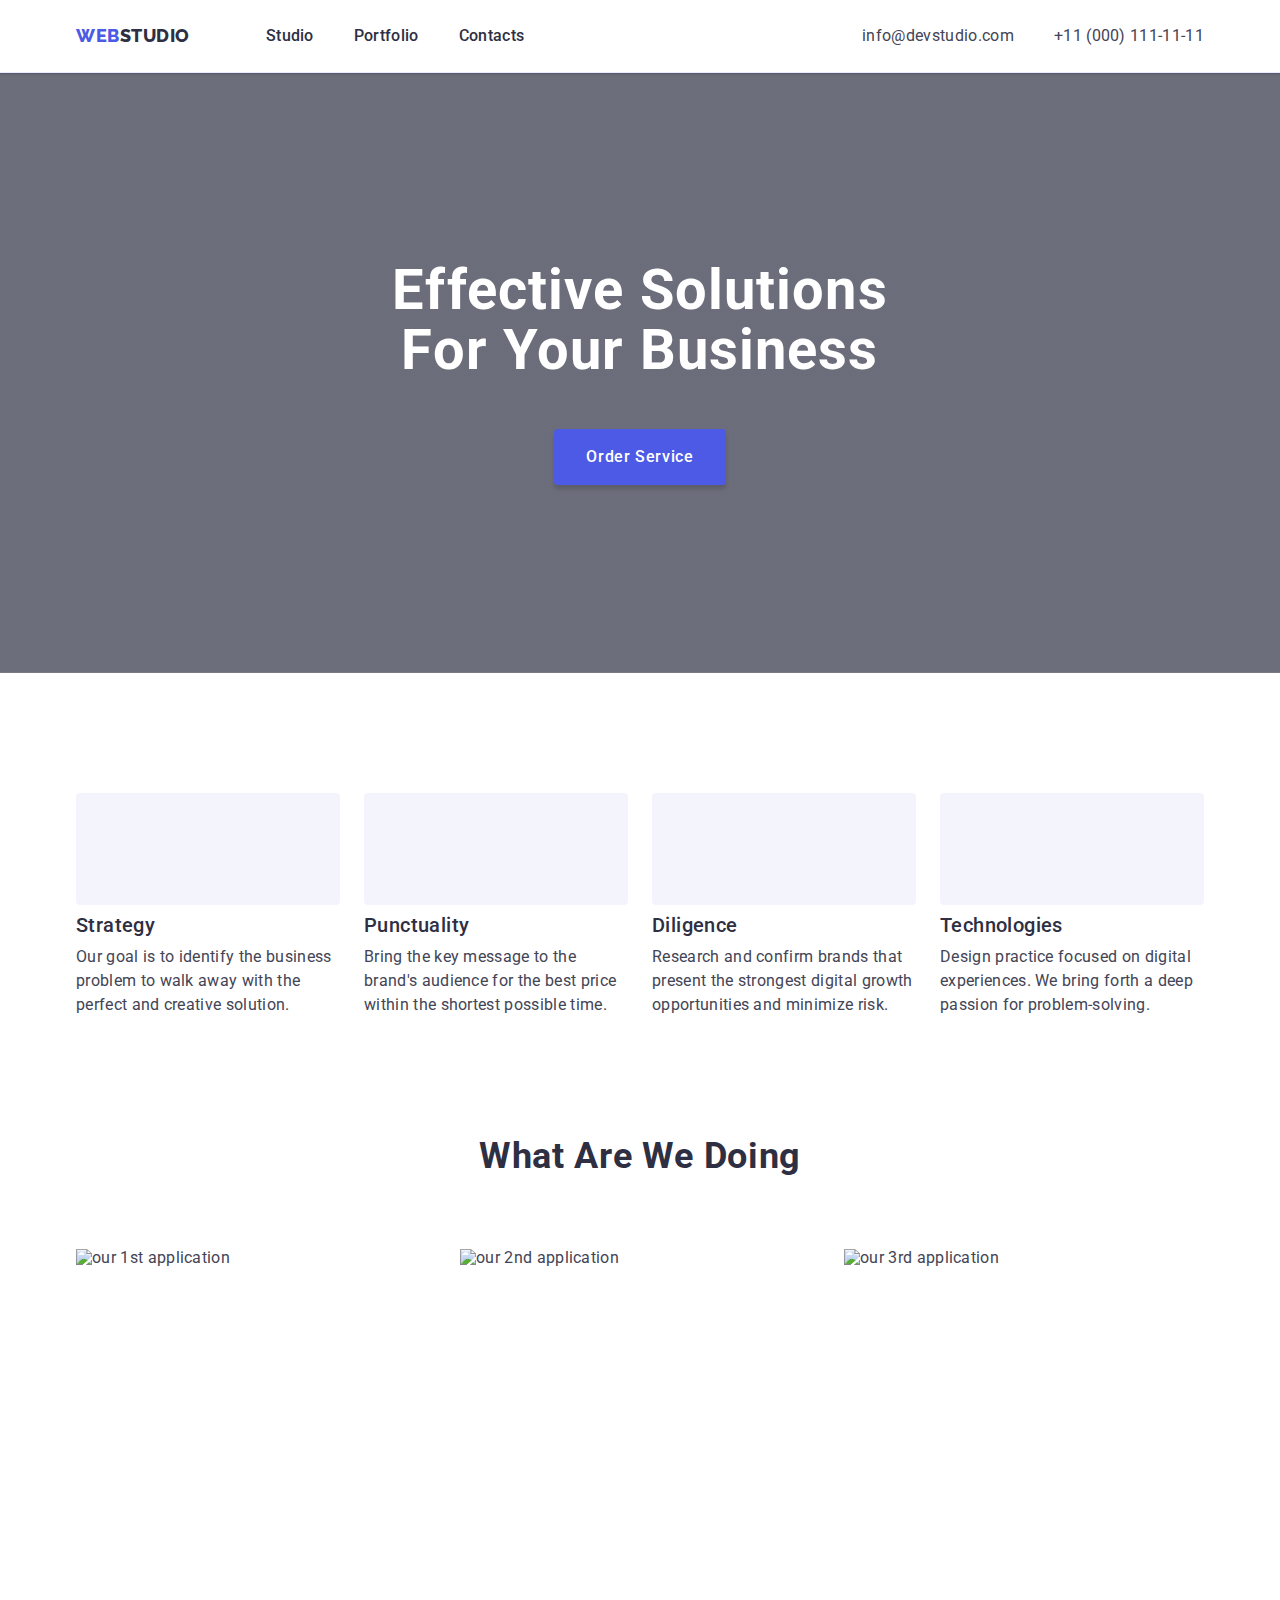
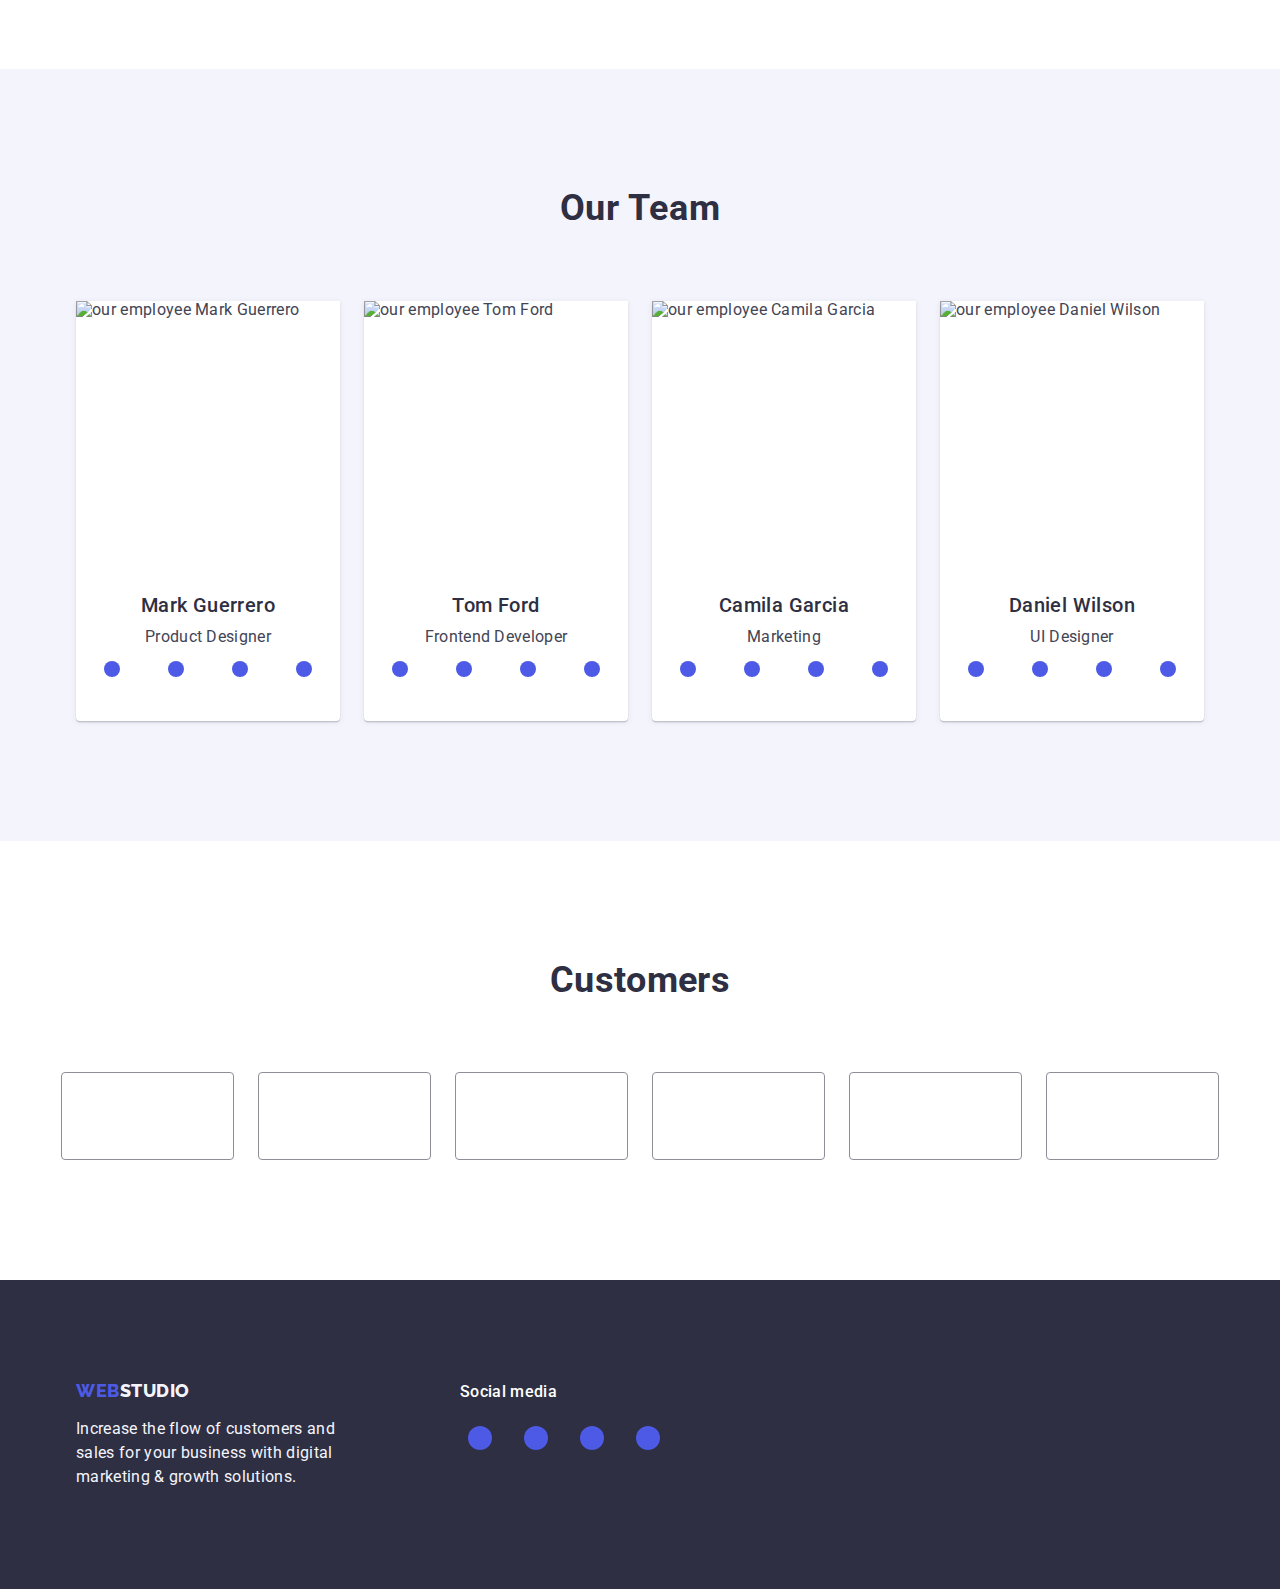
==== commit d2da5878: "яйца автопрерке вылизывает" ====
--- a/index.html
+++ b/index.html
@@ -81,7 +81,7 @@
             <li class="item about-item">
               <div class="thumb thumb-about">
                 <svg class="icon" width="64" height="64">
-                  <use href="./images/icons/icon.svg#antenna"></use>
+                  <use href="./images/icon.svg#antenna"></use>
                 </svg>
               </div>
               <h3 class="about-subtitle subtitle">Strategy</h3>
@@ -93,7 +93,7 @@
             <li class="item about-item">
               <div class="thumb thumb-about">
                 <svg class="icon" width="64" height="64">
-                  <use href="./images/icons/icon.svg#clock"></use>
+                  <use href="./images/icon.svg#clock"></use>
                 </svg>
               </div>
               <h3 class="about-subtitle subtitle">Punctuality</h3>
@@ -105,7 +105,7 @@
             <li class="item about-item">
               <div class="thumb thumb-about">
                 <svg class="icon" width="64" height="64">
-                  <use href="./images/icons/icon.svg#diagram"></use>
+                  <use href="./images/icon.svg#diagram"></use>
                 </svg>
               </div>
               <h3 class="about-subtitle subtitle">Diligence</h3>
@@ -117,7 +117,7 @@
             <li class="item about-item">
               <div class="thumb thumb-about">
                 <svg class="icon" width="64" height="64">
-                  <use href="./images/icons/icon.svg#astronaut"></use>
+                  <use href="./images/icon.svg#astronaut"></use>
                 </svg>
               </div>
               <h3 class="about-subtitle subtitle">Technologies</h3>
@@ -183,176 +183,165 @@
                 <h3 class="subtitle team-subtitle">Mark Guerrero</h3>
                 <p class="text text-team">Product Designer</p>
               </div>
-              <div class="links-container">
+              <ul class="list media-list">
+                <li class="item item-media">
+                  <a href="#" class="link media-links">
+                    <svg class="icon media-icons" width="16" height="16">
+                      <use href="./images/icon.svg#instagram"></use>
+                    </svg>
+                  </a>
+                </li>
+                <li class="item item-media">
+                  <a href="" class="link media-links">
+                    <svg class="icon media-icons" width="16" height="16">
+                      <use href="./images/icon.svg#twitter"></use>
+                    </svg>
+                  </a>
+                </li>
+                <li class="item item-media">
+                  <a href="" class="link media-links">
+                    <svg class="icon media-icons" width="16" height="16">
+                      <use href="./images/icon.svg#facebook"></use>
+                    </svg>
+                  </a>
+                </li>
+                <li class="item item-media">
+                  <a href="" class="link media-links">
+                    <svg class="icon media-icons" width="16" height="16">
+                      <use href="./images/icon.svg#linkedin"></use>
+                    </svg>
+                  </a>
+                </li>
+              </ul>
+            </li>
+            <li class="item team-item">
+              <img
+                src="./images/our-team/tom-ford.jpg"
+                alt="our employee Tom Ford"
+                width="264"
+                height="260"
+                class="img team-img"
+              />
+              <div class="team-subtitle-container">
+                <h3 class="subtitle team-subtitle">Tom Ford</h3>
+                <p class="text text-team">Frontend Developer</p>
+              </div>
+              <ul class="list media-list">
+                <li class="item item-media">
+                  <a href="#" class="link media-links">
+                    <svg class="icon media-icons" width="16" height="16">
+                      <use href="./images/icon.svg#instagram"></use>
+                    </svg>
+                  </a>
+                </li>
+                <li class="item item-media">
+                  <a href="" class="link media-links">
+                    <svg class="icon media-icons" width="16" height="16">
+                      <use href="./images/icon.svg#twitter"></use>
+                    </svg>
+                  </a>
+                </li>
+                <li class="item item-media">
+                  <a href="" class="link media-links">
+                    <svg class="icon media-icons" width="16" height="16">
+                      <use href="./images/icon.svg#facebook"></use>
+                    </svg>
+                  </a>
+                </li>
+                <li class="item item-media">
+                  <a href="" class="link media-links">
+                    <svg class="icon media-icons" width="16" height="16">
+                      <use href="./images/icon.svg#linkedin"></use>
+                    </svg>
+                  </a>
+                </li>
+              </ul>
+            </li>
+            <li class="item team-item">
+              <img
+                src="./images/our-team/camila-garcia.jpg"
+                alt="our employee Camila Garcia"
+                width="264"
+                height="260"
+                class="img team-img"
+              />
+              <div class="team-subtitle-container">
+                <h3 class="subtitle team-subtitle">Camila Garcia</h3>
+                <p class="text text-team">Marketing</p>
+              </div>
+              <ul class="list media-list">
+                <li class="item item-media">
+                  <a href="#" class="link media-links">
+                    <svg class="icon media-icons" width="16" height="16">
+                      <use href="./images/icon.svg#instagram"></use>
+                    </svg>
+                  </a>
+                </li>
+                <li class="item item-media">
+                  <a href="" class="link media-links">
+                    <svg class="icon media-icons" width="16" height="16">
+                      <use href="./images/icon.svg#twitter"></use>
+                    </svg>
+                  </a>
+                </li>
+                <li class="item item-media">
+                  <a href="" class="link media-links">
+                    <svg class="icon media-icons" width="16" height="16">
+                      <use href="./images/icon.svg#facebook"></use>
+                    </svg>
+                  </a>
+                </li>
+                <li class="item item-media">
+                  <a href="" class="link media-links">
+                    <svg class="icon media-icons" width="16" height="16">
+                      <use href="./images/icon.svg#linkedin"></use>
+                    </svg>
+                  </a>
+                </li>
+              </ul>
+            </li>
+            <li class="item team-item">
+              <img
+                src="./images/our-team/daniel-wilson.jpg"
+                alt="our employee Daniel Wilson"
+                width="264"
+                height="260"
+                class="img team-img"
+              />
+              <div class="team-subtitle-container">
+                <h3 class="subtitle team-subtitle">Daniel Wilson</h3>
+                <p class="text text-team">UI Designer</p>
+              </div>
                 <ul class="list media-list">
                   <li class="item item-media">
                     <a href="#" class="link media-links">
                       <svg class="icon media-icons" width="16" height="16">
-                        <use href="./images/icons/icon.svg#instagram"></use>
+                        <use href="./images/icon.svg#instagram"></use>
                       </svg>
                     </a>
                   </li>
                   <li class="item item-media">
                     <a href="" class="link media-links">
                       <svg class="icon media-icons" width="16" height="16">
-                        <use href="./images/icons/icon.svg#twitter"></use>
+                        <use href="./images/icon.svg#twitter"></use>
                       </svg>
                     </a>
                   </li>
                   <li class="item item-media">
                     <a href="" class="link media-links">
                       <svg class="icon media-icons" width="16" height="16">
-                        <use href="./images/icons/icon.svg#facebook"></use>
+                        <use href="./images/icon.svg#facebook"></use>
                       </svg>
                     </a>
                   </li>
                   <li class="item item-media">
                     <a href="" class="link media-links">
                       <svg class="icon media-icons" width="16" height="16">
-                        <use href="./images/icons/icon.svg#linkedin"></use>
+                        <use href="./images/icon.svg#linkedin"></use>
                       </svg>
                     </a>
                   </li>
                 </ul>
-              </div>
-            </li>
-            <li class="item team-item">
-              <img
-                src="./images/our-team/tom-ford.jpg"
-                alt="our employee Tom Ford"
-                width="264"
-                height="260"
-                class="img team-img"
-              />
-              <div class="team-subtitle-container">
-                <h3 class="subtitle team-subtitle">Tom Ford</h3>
-                <p class="text text-team">Frontend Developer</p>
-              </div>
-              <div class="links-container">
-                <ul class="list media-list">
-                  <li class="item item-media">
-                    <a href="#" class="link media-links">
-                      <svg class="icon media-icons" width="16" height="16">
-                        <use href="./images/icons/icon.svg#instagram"></use>
-                      </svg>
-                    </a>
-                  </li>
-                  <li class="item item-media">
-                    <a href="" class="link media-links">
-                      <svg class="icon media-icons" width="16" height="16">
-                        <use href="./images/icons/icon.svg#twitter"></use>
-                      </svg>
-                    </a>
-                  </li>
-                  <li class="item item-media">
-                    <a href="" class="link media-links">
-                      <svg class="icon media-icons" width="16" height="16">
-                        <use href="./images/icons/icon.svg#facebook"></use>
-                      </svg>
-                    </a>
-                  </li>
-                  <li class="item item-media">
-                    <a href="" class="link media-links">
-                      <svg class="icon media-icons" width="16" height="16">
-                        <use href="./images/icons/icon.svg#linkedin"></use>
-                      </svg>
-                    </a>
-                  </li>
-                </ul>
-              </div>
-            </li>
-            <li class="item team-item">
-              <img
-                src="./images/our-team/camila-garcia.jpg"
-                alt="our employee Camila Garcia"
-                width="264"
-                height="260"
-                class="img team-img"
-              />
-              <div class="team-subtitle-container">
-                <h3 class="subtitle team-subtitle">Camila Garcia</h3>
-                <p class="text text-team">Marketing</p>
-              </div>
-              <div class="links-container">
-                <ul class="list media-list">
-                  <li class="item item-media">
-                    <a href="#" class="link media-links">
-                      <svg class="icon media-icons" width="16" height="16">
-                        <use href="./images/icons/icon.svg#instagram"></use>
-                      </svg>
-                    </a>
-                  </li>
-                  <li class="item item-media">
-                    <a href="" class="link media-links">
-                      <svg class="icon media-icons" width="16" height="16">
-                        <use href="./images/icons/icon.svg#twitter"></use>
-                      </svg>
-                    </a>
-                  </li>
-                  <li class="item item-media">
-                    <a href="" class="link media-links">
-                      <svg class="icon media-icons" width="16" height="16">
-                        <use href="./images/icons/icon.svg#facebook"></use>
-                      </svg>
-                    </a>
-                  </li>
-                  <li class="item item-media">
-                    <a href="" class="link media-links">
-                      <svg class="icon media-icons" width="16" height="16">
-                        <use href="./images/icons/icon.svg#linkedin"></use>
-                      </svg>
-                    </a>
-                  </li>
-                </ul>
-              </div>
-            </li>
-            <li class="item team-item">
-              <img
-                src="./images/our-team/daniel-wilson.jpg"
-                alt="our employee Daniel Wilson"
-                width="264"
-                height="260"
-                class="img team-img"
-              />
-              <div class="team-subtitle-container">
-                <h3 class="subtitle team-subtitle">Daniel Wilson</h3>
-                <p class="text text-team">UI Designer</p>
-              </div>
-              <div class="links-container">
-                <ul class="list media-list">
-                  <li class="item item-media">
-                    <a href="#" class="link media-links">
-                      <svg class="icon media-icons" width="16" height="16">
-                        <use href="./images/icons/icon.svg#instagram"></use>
-                      </svg>
-                    </a>
-                  </li>
-                  <li class="item item-media">
-                    <a href="" class="link media-links">
-                      <svg class="icon media-icons" width="16" height="16">
-                        <use href="./images/icons/icon.svg#twitter"></use>
-                      </svg>
-                    </a>
-                  </li>
-                  <li class="item item-media">
-                    <a href="" class="link media-links">
-                      <svg class="icon media-icons" width="16" height="16">
-                        <use href="./images/icons/icon.svg#facebook"></use>
-                      </svg>
-                    </a>
-                  </li>
-                  <li class="item item-media">
-                    <a href="" class="link media-links">
-                      <svg class="icon media-icons" width="16" height="16">
-                        <use href="./images/icons/icon.svg#linkedin"></use>
-                      </svg>
-                    </a>
-                  </li>
-                </ul>
-              </div>
-            </li>
-          </ul>
-        </div>
       </section>
 
       <!-- customers -->
@@ -363,42 +352,42 @@
             <li class="item customers-item">
               <a href="#" class="link customers-link">
                 <svg class="icon customers-icon" width="104" height="56">
-                  <use href="./images/icons/icon.svg#clients-1"></use>
-                </svg>
-              </a>
-            </li>
-            <li class="item customers-item">
-              <a href="#" class="link customers-link">
-                <svg class="icon customers-icon" width="104" height="56">
-                  <use href="./images/icons/icon.svg#clients-2"></use>
-                </svg>
-              </a>
-            </li>
-            <li class="item customers-item">
-              <a href="#" class="link customers-link">
-                <svg class="icon customers-icon" width="104" height="56">
-                  <use href="./images/icons/icon.svg#clients-3"></use>
-                </svg>
-              </a>
-            </li>
-            <li class="item customers-item">
-              <a href="#" class="link customers-link">
-                <svg class="icon customers-icon" width="104" height="56">
-                  <use href="./images/icons/icon.svg#clients-4"></use>
-                </svg>
-              </a>
-            </li>
-            <li class="item customers-item">
-              <a href="#" class="link customers-link">
-                <svg class="icon customers-icon" width="104" height="56">
-                  <use href="./images/icons/icon.svg#clients-5"></use>
-                </svg>
-              </a>
-            </li>
-            <li class="item customers-item">
-              <a href="#" class="link customers-link">
-                <svg class="icon customers-icon" width="104" height="56">
-                  <use href="./images/icons/icon.svg#clients-6"></use>
+                  <use href="./images/icon.svg#clients-1"></use>
+                </svg>
+              </a>
+            </li>
+            <li class="item customers-item">
+              <a href="#" class="link customers-link">
+                <svg class="icon customers-icon" width="104" height="56">
+                  <use href="./images/icon.svg#clients-2"></use>
+                </svg>
+              </a>
+            </li>
+            <li class="item customers-item">
+              <a href="#" class="link customers-link">
+                <svg class="icon customers-icon" width="104" height="56">
+                  <use href="./images/icon.svg#clients-3"></use>
+                </svg>
+              </a>
+            </li>
+            <li class="item customers-item">
+              <a href="#" class="link customers-link">
+                <svg class="icon customers-icon" width="104" height="56">
+                  <use href="./images/icon.svg#clients-4"></use>
+                </svg>
+              </a>
+            </li>
+            <li class="item customers-item">
+              <a href="#" class="link customers-link">
+                <svg class="icon customers-icon" width="104" height="56">
+                  <use href="./images/icon.svg#clients-5"></use>
+                </svg>
+              </a>
+            </li>
+            <li class="item customers-item">
+              <a href="#" class="link customers-link">
+                <svg class="icon customers-icon" width="104" height="56">
+                  <use href="./images/icon.svg#clients-6"></use>
                 </svg>
               </a>
             </li>
@@ -421,33 +410,33 @@
         </div>
 
         <div class="right-footer-conatiner">
-          <p class="text footer-media-text">Social media</p>
+          <p class="tetx footer-media-text">Social media</p>
           <ul class="list media-list">
             <li class="item item-media">
-              <a href="" class="link media-links">
+              <a href="" class="link media-links footer-media-links">
                 <svg class="icon media-icons" width="24" height="24">
-                  <use href="./images/icons/icon.svg#instagram"></use>
+                  <use href="./images/icon.svg#instagram"></use>
                 </svg>
               </a>
             </li>
             <li class="item item-media">
-              <a href="" class="link media-links">
+              <a href="" class="link media-links footer-media-links">
                 <svg class="icon media-icons" width="24" height="24">
-                  <use href="./images/icons/icon.svg#twitter"></use>
+                  <use href="./images/icon.svg#twitter"></use>
                 </svg>
               </a>
             </li>
             <li class="item item-media">
-              <a href="" class="link media-links">
+              <a href="" class="link media-links footer-media-links">
                 <svg class="icon media-icons" width="24" height="24">
-                  <use href="./images/icons/icon.svg#facebook"></use>
+                  <use href="./images/icon.svg#facebook"></use>
                 </svg>
               </a>
             </li>
             <li class="item item-media">
-              <a href="" class="link media-links">
+              <a href="" class="link media-links footer-media-links">
                 <svg class="icon media-icons" width="24" height="24">
-                  <use href="./images/icons/icon.svg#linkedin"></use>
+                  <use href="./images/icon.svg#linkedin"></use>
                 </svg>
               </a>
             </li>
--- a/css/styles.css
+++ b/css/styles.css
@@ -310,11 +310,9 @@
     margin: 0 16px 32px 16px;
 }
 .item-media{
-
-
-    padding: 12px;
-}
-.links-container{
+     padding: 12px;
+}
+.media-container{
     padding: 32px 0 32px;
 }
 /* ============/TEAM============ */
@@ -342,11 +340,12 @@
 }
 .customers-item{
     width: calc((100% - 120px) / 6);
+    height: 88px;
 }
 .customers-link{
     display: block;
-    width: 168px;
-    height: 88px;
+    width: 100%;
+    height: 100%;
     padding: 16px 32px;
     border: 1px solid #8E8F99;
     border-radius: 4px;
@@ -403,11 +402,16 @@
 }
 .footer .item-media{
     padding: 8px;
-}
-
-.footer .item-media:hover,
-.footer .item-media:focus{
-    background: #31D0AA;
+    width: 40px;
+    height: 40px;
+}
+.footer-media-links{
+    width: 100%;
+    height: 100%;
+}
+.footer-media-links:hover,
+.footer-media-links:focus{
+    background-color: #31d0aa;
 }
 /* ============/FOOTER============ */
 
@@ -455,6 +459,9 @@
     color: var(--white-color);
     background-color: var(--hover-color);
     border: 1px solid transparent;
+    box-shadow: 0px 3px 1px rgba(0, 0, 0, 0.1),
+        0px 2px 1px rgba(0, 0, 0, 0.08),
+        0px 2px 2px rgba(0, 0, 0, 0.12);;
 }
 /* /FILTER BTN */
 /* PROJECTS */
@@ -468,6 +475,15 @@
     row-gap: 48px;
     column-gap: 24px;
     
+}
+.portfolio-list .link{
+    display: block;
+}
+.portfolio-list .link:hover,
+.portfolio-list .link:focus{
+    box-shadow: 0px 1px 6px rgba(46, 47, 66, 0.08),
+        0px 1px 1px rgba(46, 47, 66, 0.16),
+        0px 2px 1px rgba(46, 47, 66, 0.08);;
 }
 .card-item{
     width: calc((100% - 48px) / 3);
